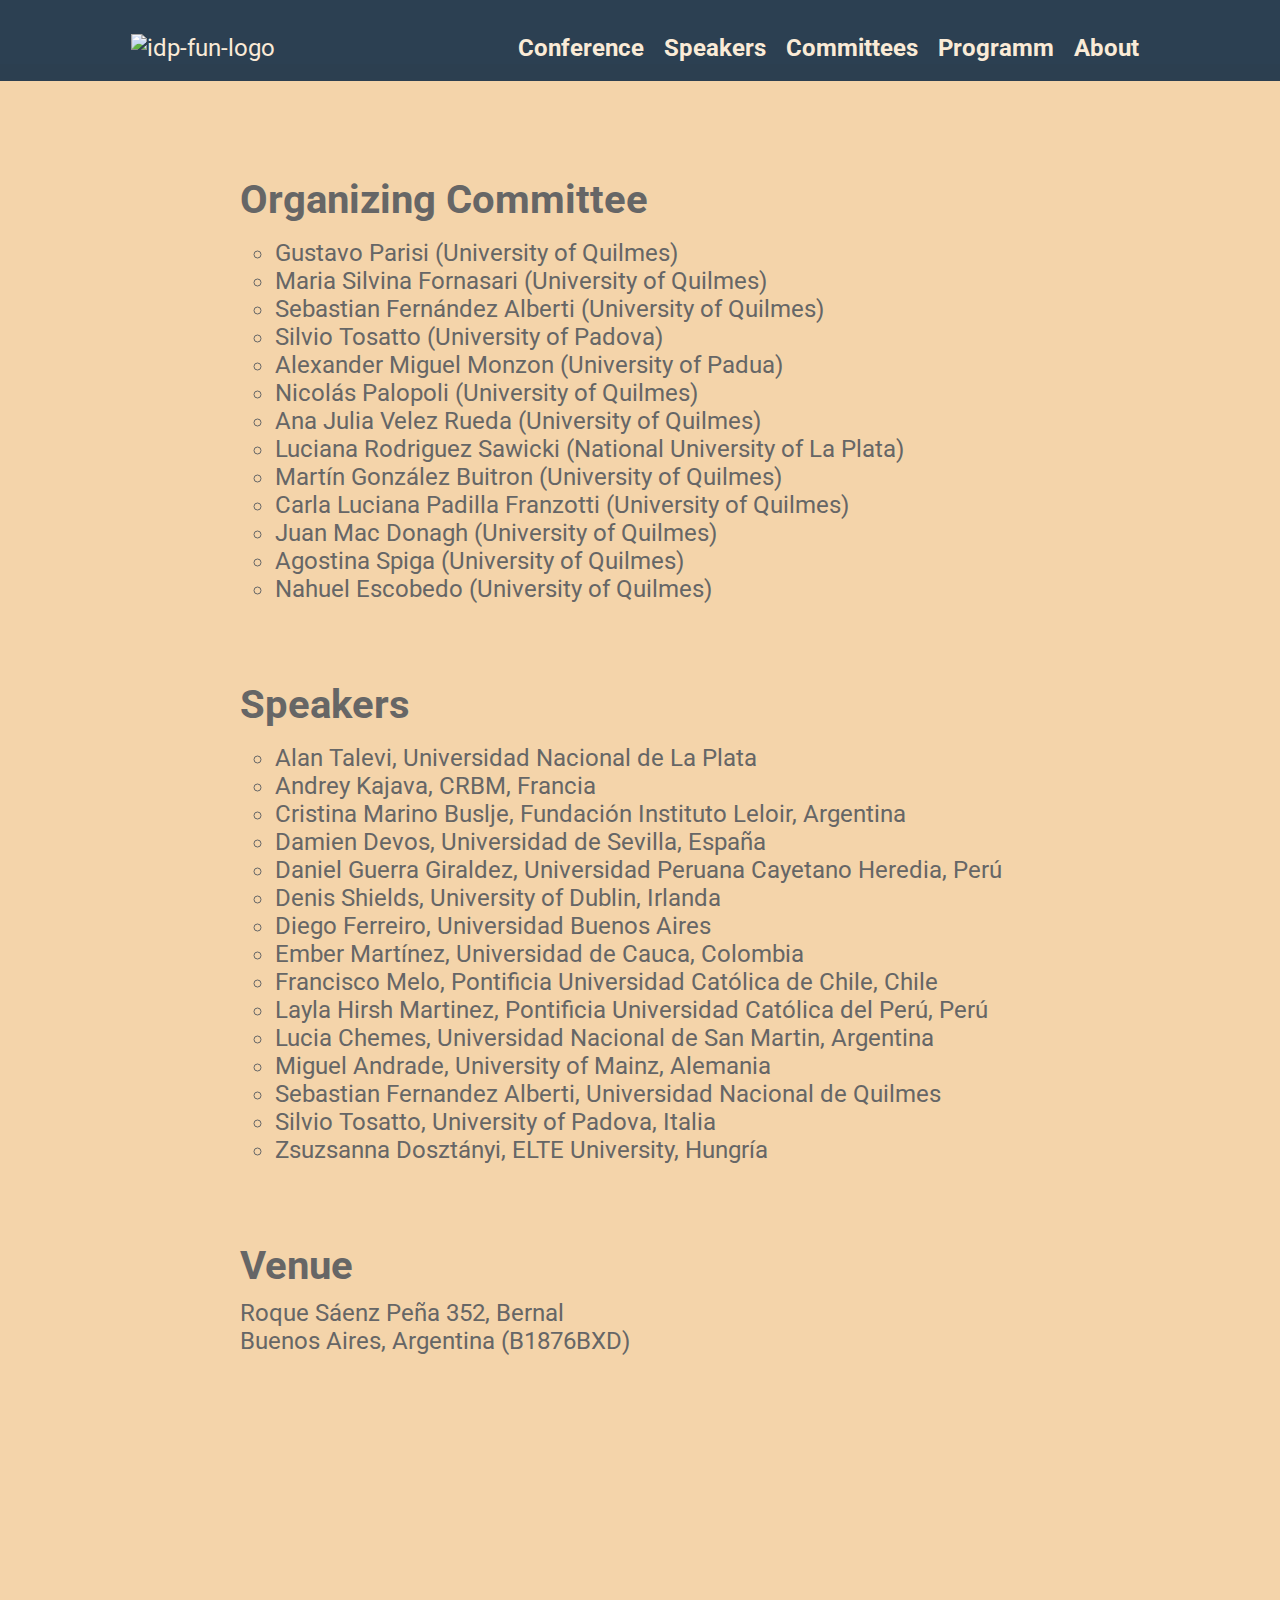
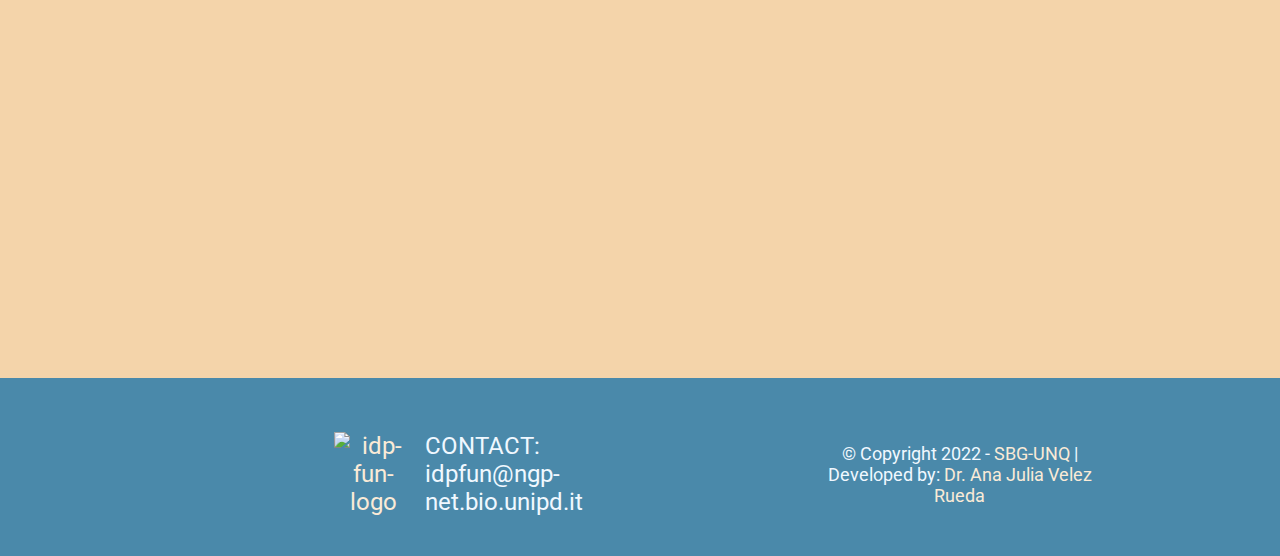
==== committes.html @ 84b52afe "programm fixed" ====
<!DOCTYPE html>
<html lang="en">
<head>
	<meta charset="UTF-8">
	<meta http-equiv="X-UA-Compatible" content="IE=edge">
	<meta name="viewport" content="width=device-width, initial-scale=1.0">
	<link rel="preconnect" href="https://fonts.googleapis.com"><link rel="preconnect" href="https://fonts.gstatic.com" crossorigin>
	<script src="https://code.jquery.com/jquery-3.5.1.min.js" integrity="sha256-9/aliU8dGd2tb6OSsuzixeV4y/faTqgFtohetphbbj0=" crossorigin="anonymous"></script>
	<link href="https://fonts.googleapis.com/css2?family=Roboto:wght@100&display=swap" rel="stylesheet">
	<link href="./assets/styles/main.css" rel="stylesheet">
	<title>IDP Fun Conference - 2023</title>
</head>
<body>
	<nav>
		<div class="IDP-logo-div">
			<a href="https://idpfun.eu/" target="_blank"><img src="./assets/img/jointly_logos_rectanglepng.png" alt="idp-fun-logo" class="IDP-logo"></a>
		</div>
		<ul>
			<li><a href="index.html">Conference</a></li>
			<li><a href="index.html">Speakers</a></li>
			<li><a href="committes.html">Committees</a></li>
			<li><a href="programm.html">Programm</a></li>
			<li><a href="#about-section">About</a></li>
		</ul>
	</nav>
	<main>
		<section class="about-section committes" id="about-section">
			<article>
				<div class="about-div committes">
					<h2>Organizing Committee</h2>
                        <ul class="about-list">
                            <li>Gustavo Parisi (University of Quilmes)</li>
                            <li>Maria Silvina Fornasari (University of Quilmes)</li>
                            <li>Sebastian Fernández Alberti (University of Quilmes)</li>
                            <li>Silvio Tosatto (University of Padova)</li>
                            <li>Alexander Miguel Monzon (University of Padua)</li>
							<li>Nicolás Palopoli (University of Quilmes)</li>
							<li>Ana Julia Velez Rueda (University of Quilmes)</li>
							<li>Luciana Rodriguez Sawicki (National University of La Plata)</li> 
							<li>Martín González Buitron (University of Quilmes)</li>
							<li>Carla Luciana Padilla Franzotti (University of Quilmes)</li>
							<li>Juan Mac Donagh (University of Quilmes)</li>
							<li>Agostina Spiga (University of Quilmes)</li>
							<li>Nahuel Escobedo (University of Quilmes)</li>

						</ul>
				</div>
                <div class="about-div">
					<h2>Speakers</h2>
                    <ul class="about-list">
                        <li>Alan Talevi, Universidad Nacional de La Plata</li>
                        <li>Andrey Kajava, CRBM, Francia</li>
                        <li>Cristina Marino Buslje, Fundación Instituto Leloir, Argentina</li>
                        <li>Damien Devos, Universidad de Sevilla, España</li>
                        <li>Daniel Guerra Giraldez, Universidad Peruana Cayetano Heredia, Perú</li>
                        <li>Denis Shields, University of Dublin, Irlanda</li>
                        <li>Diego Ferreiro, Universidad Buenos Aires</li>
                        <li>Ember Martínez, Universidad de Cauca, Colombia</li>
                        <li>Francisco Melo, Pontificia Universidad Católica de Chile, Chile</li>
                        <li>Layla Hirsh Martinez, Pontificia Universidad Católica del Perú, Perú</li>
                        <li>Lucia Chemes, Universidad Nacional de San Martin, Argentina</li>
                        <li>Miguel Andrade, University of Mainz, Alemania</li>
                        <li>Sebastian Fernandez Alberti, Universidad Nacional de Quilmes</li>
                        <li>Silvio Tosatto, University of Padova, Italia</li>
                        <li>Zsuzsanna Dosztányi, ELTE University, Hungría</li>
                    </ul>
                </div>
                <div class="about-div">
					<h2>Venue</h2>
					<p>Roque Sáenz Peña 352, Bernal</p>
					<p>Buenos Aires, Argentina (B1876BXD)</p>
					<div class="mapouter">
						<div class="gmap_canvas">
							<iframe width="770" height="510" id="gmap_canvas" src="https://maps.google.com/maps?q=unq&t=&z=10&ie=UTF8&iwloc=&output=embed" frameborder="0" scrolling="no" marginheight="0" marginwidth="0"></iframe><a href="https://2yu.co">2yu</a><br><style>.mapouter{position:relative;text-align:right;height:510px;width:770px;}</style><a href="https://embedgooglemap.2yu.co">html embed google map</a><style>.gmap_canvas {overflow:hidden;background:none!important;height:510px;width:770px;}</style>
						</div>
					</div>
				</div>
			</article>
		</section>

	</main>
	<footer class="footer">
		<div class="footer-main-div">
			<div class="IDP-logo-div">
				<a href="https://idpfun.eu/" target="_blank"><img src="./assets/img/jointly_white_rectanglpng.png" alt="idp-fun-logo" class="IDP-logo"></a>
			</div>
			<div class="footer-contact-div">
				<p>CONTACT: idpfun@ngp-net.bio.unipd.it</p>
			</div>
		</div>
		<p class="site-credits">© Copyright 2022 - <a href="http://ufq.unq.edu.ar/sbg/" target="_blank">SBG-UNQ</a> | Developed by: <a href="https://www.linkedin.com/in/ajvelezrueda/" target="_blank">Dr. Ana Julia Velez Rueda </a></p>
	</footer>
</body>
</html>
---- assets/styles/main.css ----
/*----------------------------- import fonts -----------------------------*/

@import url('https://fonts.googleapis.com/css2?family=Roboto:wght@100&display=swap');

* {
    margin: 0;
    padding: 0;
    box-sizing: border-box;
    position: relative;
    border: 0 none;
}

body {
    position: absolute;
    color: #666666;
    font-family: 'Roboto', sans-serif;
    font-weight: normal;
    font-size: 1.5em;
    margin: 0;
    overflow-x: hidden;
    background-color: antiquewhite;
    z-index: 5;
}

section{
    padding: 2rem 15rem;
}

h1 {
    font-size: 3rem;
}

h2 {
    font-size: 2.5rem;
}

h3 {
    font-size: 2rem;
}

h5 {
    font-size: 1em;
}


li, nav li {
    list-style: none;
}

a { 
    text-decoration: none;
    color: antiquewhite;
}

a:hover{
    color:#4a89aa;
}

article a {
    color: #666666;   
}

article a:hover {
    color:#4a89aa;
}


/*nav bar*/
nav {
    position: fixed;
    width: 100%;
    display: flex;
    flex-wrap: wrap;
    align-items: center;
    justify-content: space-around;
    padding: 2.1rem 0.9rem 1.2rem 0.9rem;
    background-color: #21374b;
    color: antiquewhite;
    opacity: 0.95;
    z-index: 10;
}

nav img {
    width: 350px;
    height: 64px;
}

nav ul {
    display: flex;
    flex-direction: row;
    justify-content: space-between;
}

nav li {
    margin: 0 10px;
    font-weight: bold;
}

/*general section*/

.general-section {
    display: flex;
    flex-direction: row;
    justify-content: space-between;
    margin-top: 8rem;
    flex: 2 1;
}

.general-section div {
    display: flex;
    flex-direction: column;
}

.general-section div > * {
    margin: 10px 0;

}

.general-section figure img {
    width: 36rem;
    margin-left: 6rem;
}

/*about*/

.about-section {
    background-color: #f4d4aa;
}

.about-section > * {
    margin: 50px 0;

}

.about-section article > * {
    margin: 10px 0;

}

.about-list {
    margin: 2% 0;
    padding-left: 35px;
}

.about-list li {
    list-style: circle;
}

.about-div{
    padding: 2% 0;
}

.about-div h2, h4 {
    margin-top: 20px;
    margin-bottom: 10px;
}

.about-div h4 {
    margin-top: 20px;
    margin-bottom: 10px;
}

.mapouter {
    margin-top: 15px;
}

.sponsors{
    display: flex;
    flex-wrap: wrap;
    justify-content: space-evenly;
    padding: 5% 21%;
}

.sponsors img{
    width: 100px;
    margin-left: 20px;
}

.general-section button {
    background-color: #ffc107;
    width: 10rem;
    height: 3rem;
    border-radius: 20px;
    margin-top: 25px;
    font-size: 1rem;
}

.general-section button:hover {
    background-color: #ffdd75; 
    color: #4a89aa;
}

/*speakers*/

.speakers-section {
    text-align: center;
}

.speakers-section h2 {
    margin: 40px 0;
}

.speaker-list {
    display: flex;
    flex-wrap: wrap;
    justify-content: space-between;
}

.speaker-figure {
    display: flex;
    flex-direction: column;
    justify-items: center;
    text-align: center;
    align-items: center;
    margin: 15px 35px;
}

.speaker-figure img {
    width: 10rem;
    border-radius: 50%;
    filter: grayscale(95%);
    margin-bottom: 15px;
}

.speaker-list-item {
    display: none;
}

.speaker-list-item.active-img {
    display: block;
}

/*footer*/

footer {
    display: flex;
    flex-direction: row;
    background-color: #4a89aa;
    color: aliceblue;
    padding: 2.1rem 10.9rem 1.2rem 10.9rem;
    text-align: center;
    align-items: center;
    justify-content: space-between;
}

.footer-main-div {
    display: flex;
    flex-direction: row;
    justify-content: space-evenly;
    width: 100%;
    padding: 0 10rem;
}


footer img {
    width: 320px;
    height: 55px;
}

.footer-contact-div{
    flex-direction: row;
    text-align: left;
    display: flex;
    justify-content: space-around;
}

.footer-contact-div > * {
    padding: 12px;
}

.footer > * {
    margin: 9px 0;
    justify-items: center;
    justify-content: space-evenly;
    text-align: center;
    align-items: center;

}

.footer a:hover{
    color: #ffdd75;
}

.site-credits{
    margin: 25px 0;
    font-size: 18px;
}



/*Program*/

.program-section{
    margin-top: 9%;
    text-align: center;
    display: flex;
    align-items: center;
    align-content: space-around;
    text-align: center;
}

.table-p {
    margin-left: 20%;
}

.keydates_table{
    width: 50%;
    border-collapse: collapse;
    border-spacing: 0;
    margin: 0px auto; 
}

.keydates_table td{
    padding: 1% 1%;
    text-align: left;
}

.program-section table{
    border-collapse: collapse;
    border-spacing: 0;
    margin: 0px auto;
}

.table_program{
    width: 70%;
}

.table_program td{
    text-align: center;
    border: 1px solid;
}

.table_program img{
    padding: 0 2vw;
}

.schedule-table{
    width: 100%;
}

.program-section table thead td {
    border-top: hidden;
    border-left: hidden;
    border-right: hidden;
    line-height: 3vw;
    vertical-align: bottom;
}

.program-section table span {
    font-size: 1.4em;
    font-weight: bold;
    color: #4d38a5;
}

.program-section td {
    vertical-align: middle;
    overflow: hidden;
    padding: 1% 10px;
    word-break: normal;
    font-size: 1em;
    line-height: 1.1em;
    color: rgb(85, 85, 85);
}

.breaks td {
    line-height: 1.3em;
}

.prog-tracks td {
    font-size: 1.1em;
    font-weight: bold;
    line-height: 1.2em;
    color:#906aac;
    border: none;
    padding-top: 27px;
}

.prog-tracks strong{
    color: rgb(85, 85, 85);
}

.prog-button {
    display: flex;
    justify-content: center;
    flex-wrap: wrap;
}

.prog-button a {
    font-size: 1.6em;
    line-height: 1.8em;
}

.program-section section {
    margin-top: 1%;
    margin-bottom: 3%;
}

.program-section p {
    font-size: 15px;
    margin-bottom: 22px;
    margin-top: 18px;
    margin-left: 25%;
}

.speakers-names {
    color: #4a89aa;
}

.prgram-butons {
    display: flex;
    flex-flow: row;
    justify-content: center;
    align-items: center;
    margin: 2% 0;
    flex-wrap: wrap;
}

.center{
    text-align: center;
}

.dark-purple{
    color: #6D4486;
    text-decoration: underline;
}

.one-cell {
    width: 100%;
    text-align: initial;
    padding-left: 8%;
    padding-bottom: 7%;
}

/* committes */


.committes {
    padding-top: 2%;
    margin-top: 5%;
}
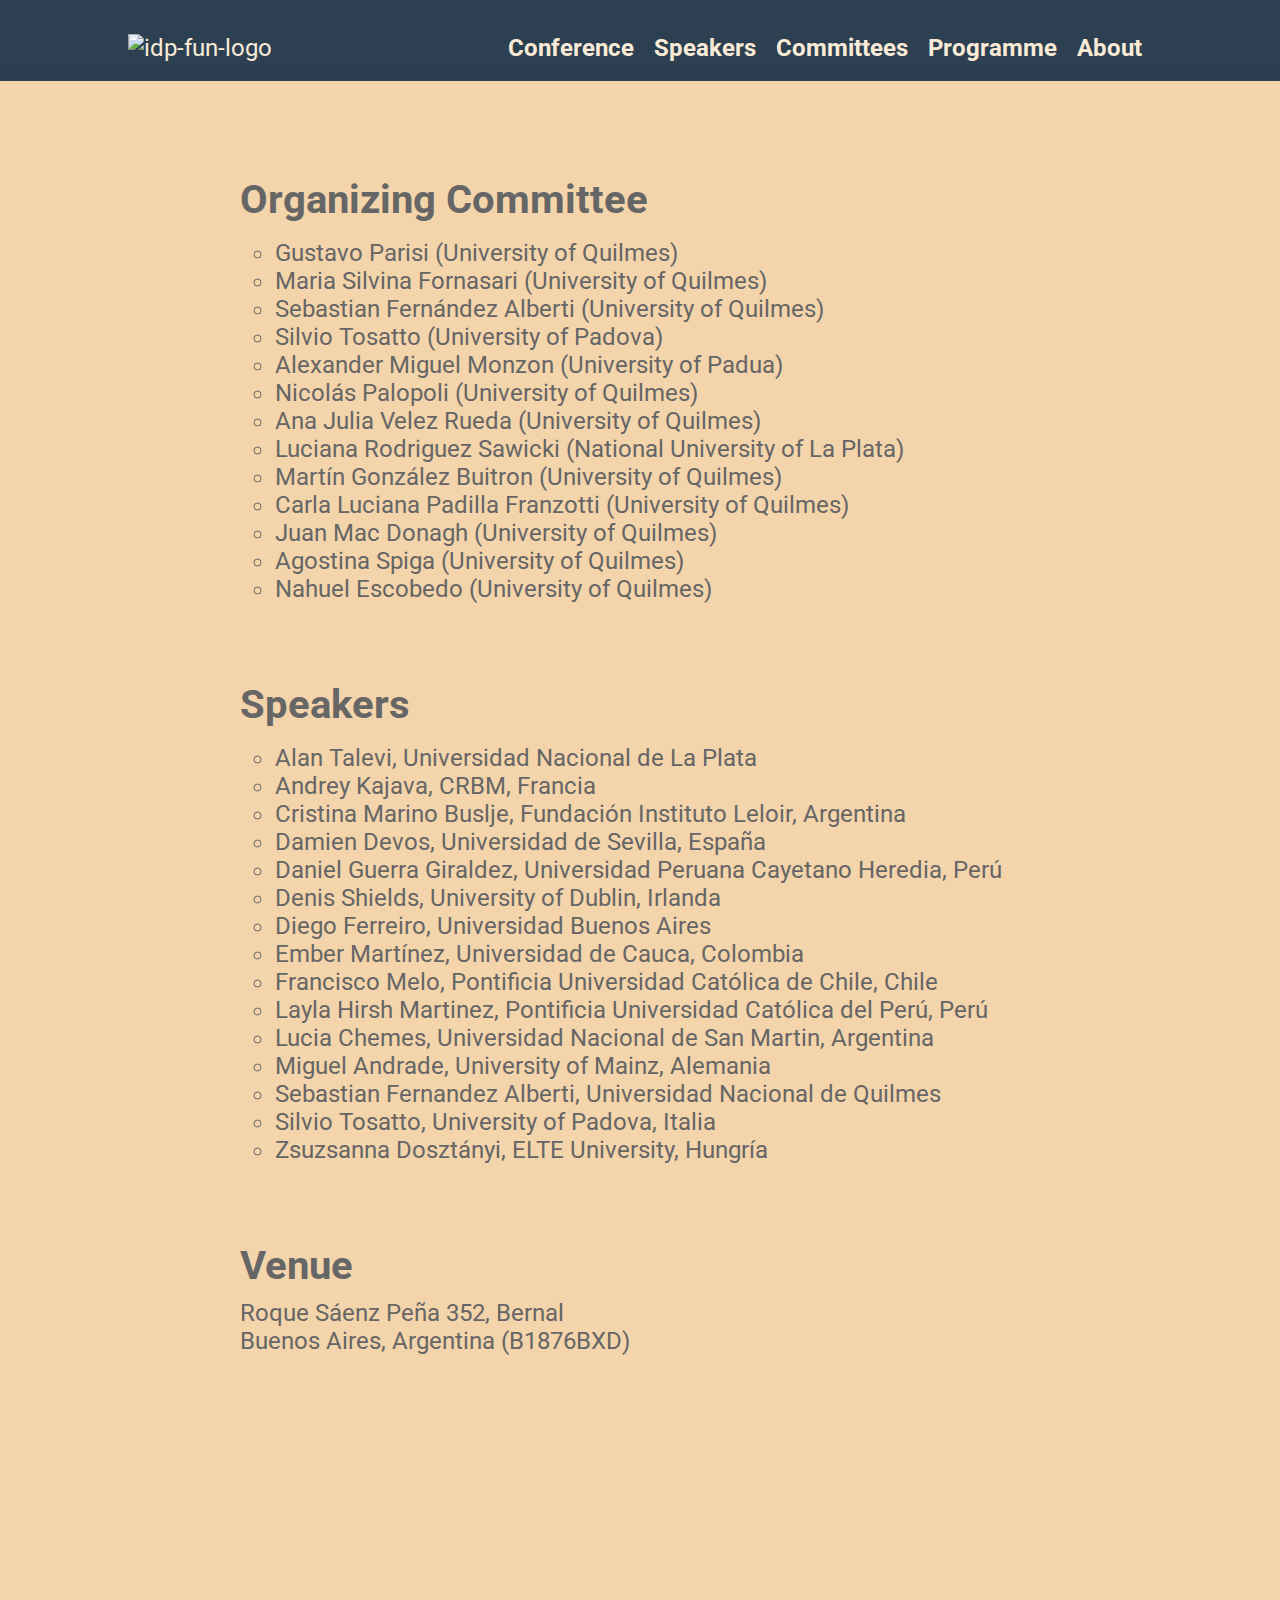
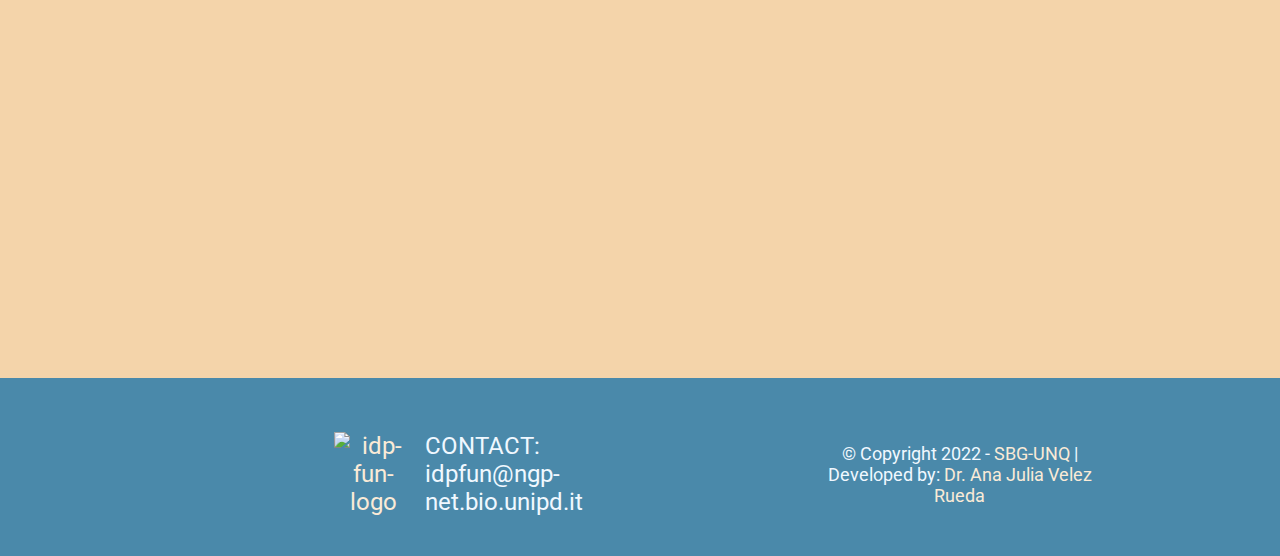
==== commit 9cee472a: "text fixed" ====
--- a/committes.html
+++ b/committes.html
@@ -19,7 +19,7 @@
 			<li><a href="index.html">Conference</a></li>
 			<li><a href="index.html">Speakers</a></li>
 			<li><a href="committes.html">Committees</a></li>
-			<li><a href="programm.html">Programm</a></li>
+			<li><a href="programm.html">Programme</a></li>
 			<li><a href="#about-section">About</a></li>
 		</ul>
 	</nav>
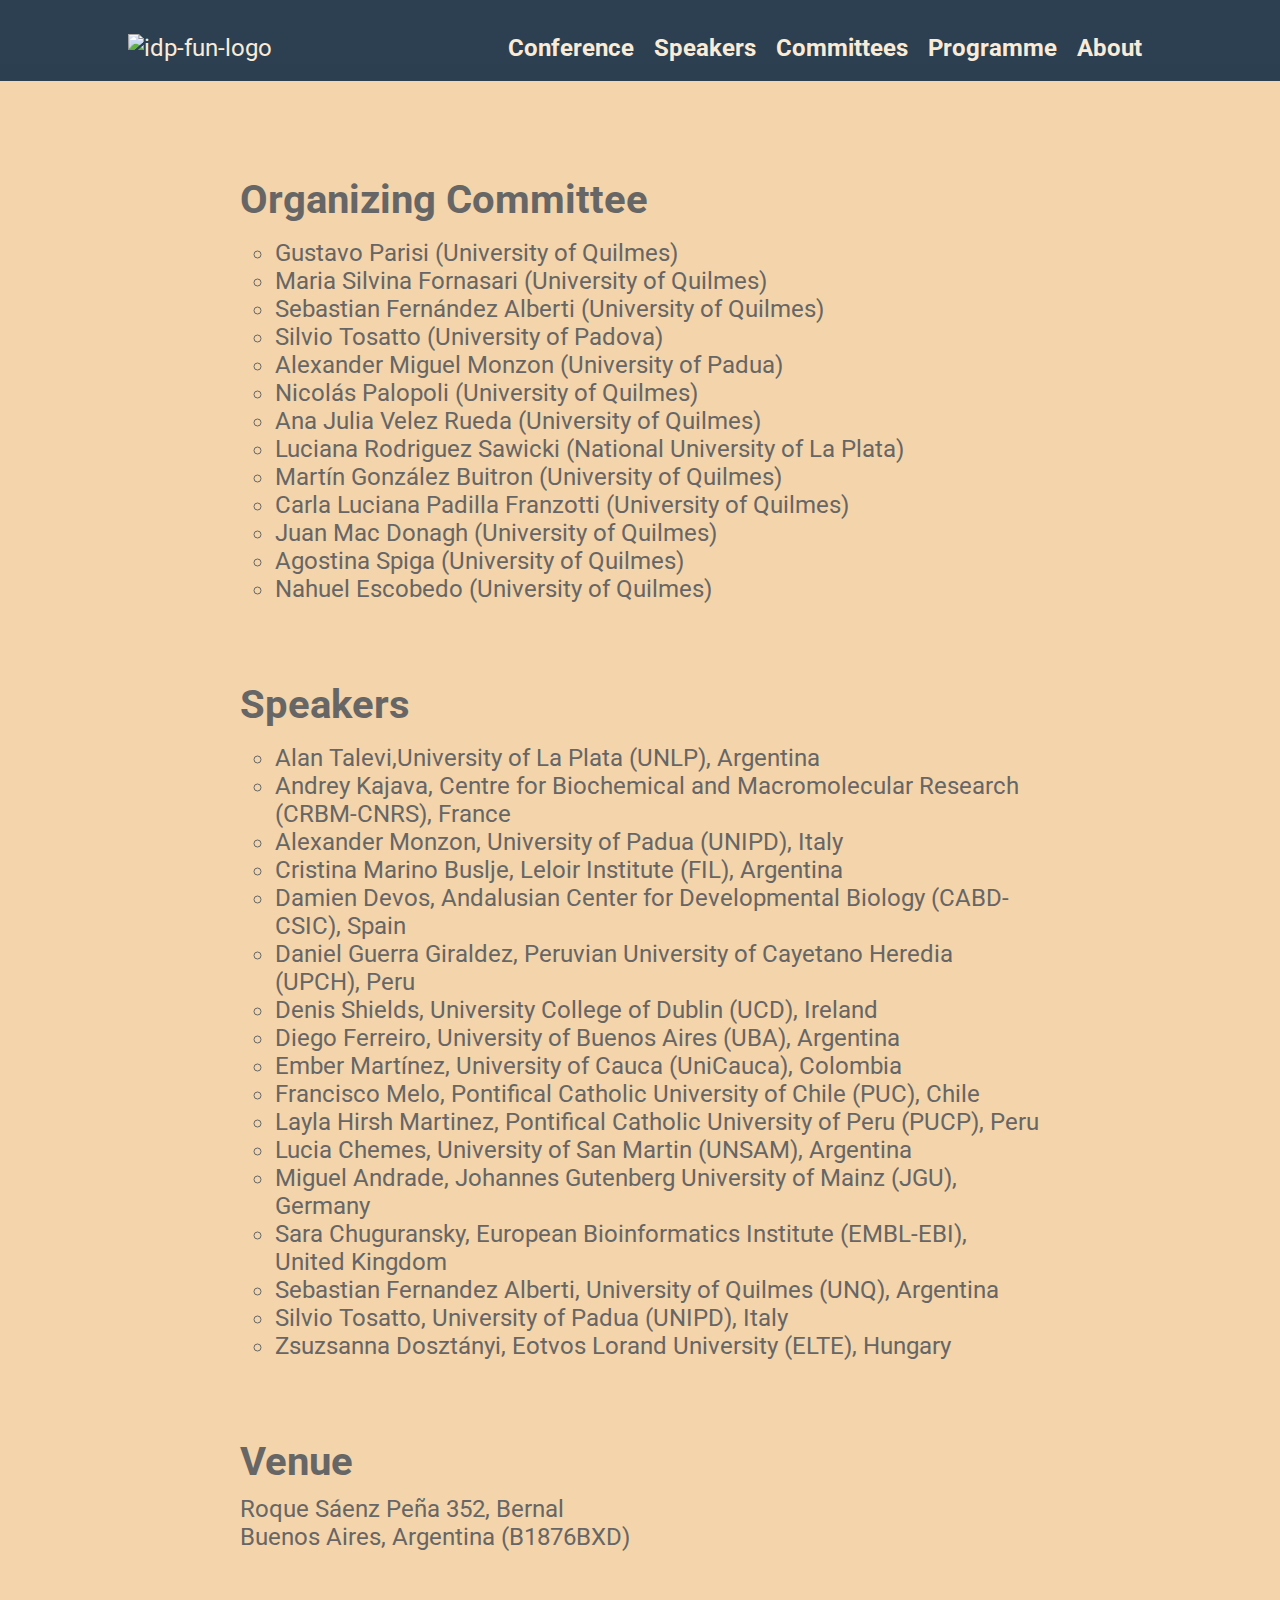
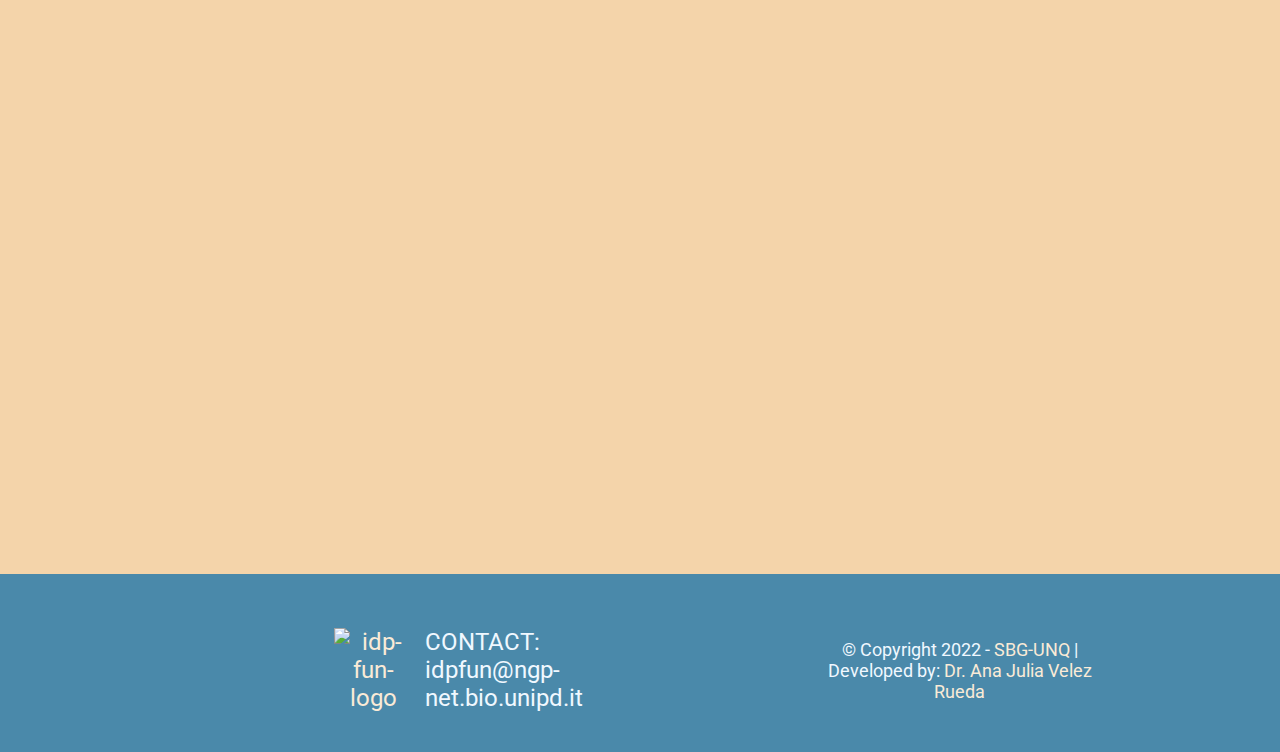
==== commit 7e37082f: "speakers fixed" ====
--- a/committes.html
+++ b/committes.html
@@ -48,21 +48,23 @@
                 <div class="about-div">
 					<h2>Speakers</h2>
                     <ul class="about-list">
-                        <li>Alan Talevi, Universidad Nacional de La Plata</li>
-                        <li>Andrey Kajava, CRBM, Francia</li>
-                        <li>Cristina Marino Buslje, Fundación Instituto Leloir, Argentina</li>
-                        <li>Damien Devos, Universidad de Sevilla, España</li>
-                        <li>Daniel Guerra Giraldez, Universidad Peruana Cayetano Heredia, Perú</li>
-                        <li>Denis Shields, University of Dublin, Irlanda</li>
-                        <li>Diego Ferreiro, Universidad Buenos Aires</li>
-                        <li>Ember Martínez, Universidad de Cauca, Colombia</li>
-                        <li>Francisco Melo, Pontificia Universidad Católica de Chile, Chile</li>
-                        <li>Layla Hirsh Martinez, Pontificia Universidad Católica del Perú, Perú</li>
-                        <li>Lucia Chemes, Universidad Nacional de San Martin, Argentina</li>
-                        <li>Miguel Andrade, University of Mainz, Alemania</li>
-                        <li>Sebastian Fernandez Alberti, Universidad Nacional de Quilmes</li>
-                        <li>Silvio Tosatto, University of Padova, Italia</li>
-                        <li>Zsuzsanna Dosztányi, ELTE University, Hungría</li>
+                        <li>Alan Talevi,University of La Plata (UNLP), Argentina</li>
+                        <li>Andrey Kajava, Centre for Biochemical and Macromolecular Research (CRBM-CNRS), France</li>
+						<li>Alexander Monzon, University of Padua (UNIPD), Italy</li>
+						<li>Cristina Marino Buslje, Leloir Institute (FIL), Argentina</li>
+						<li>Damien Devos, Andalusian Center for Developmental Biology (CABD-CSIC), Spain</li>
+						<li>Daniel Guerra Giraldez, Peruvian University of Cayetano Heredia (UPCH), Peru</li>
+						<li>Denis Shields, University College of Dublin (UCD), Ireland</li>
+						<li>Diego Ferreiro, University of Buenos Aires (UBA), Argentina</li>
+						<li>Ember Martínez, University of Cauca (UniCauca), Colombia</li>
+						<li>Francisco Melo, Pontifical Catholic University of Chile (PUC), Chile</li>
+						<li>Layla Hirsh Martinez, Pontifical Catholic University of Peru (PUCP), Peru</li>
+						<li>Lucia Chemes, University of San Martin (UNSAM), Argentina</li>
+						<li>Miguel Andrade, Johannes Gutenberg University of Mainz (JGU), Germany</li>
+						<li>Sara Chuguransky, European Bioinformatics Institute (EMBL-EBI), United Kingdom</li>
+						<li>Sebastian Fernandez Alberti, University of Quilmes (UNQ), Argentina</li>
+						<li>Silvio Tosatto, University of Padua (UNIPD), Italy</li>
+						<li>Zsuzsanna Dosztányi, Eotvos Lorand University (ELTE), Hungary</li>
                     </ul>
                 </div>
                 <div class="about-div">
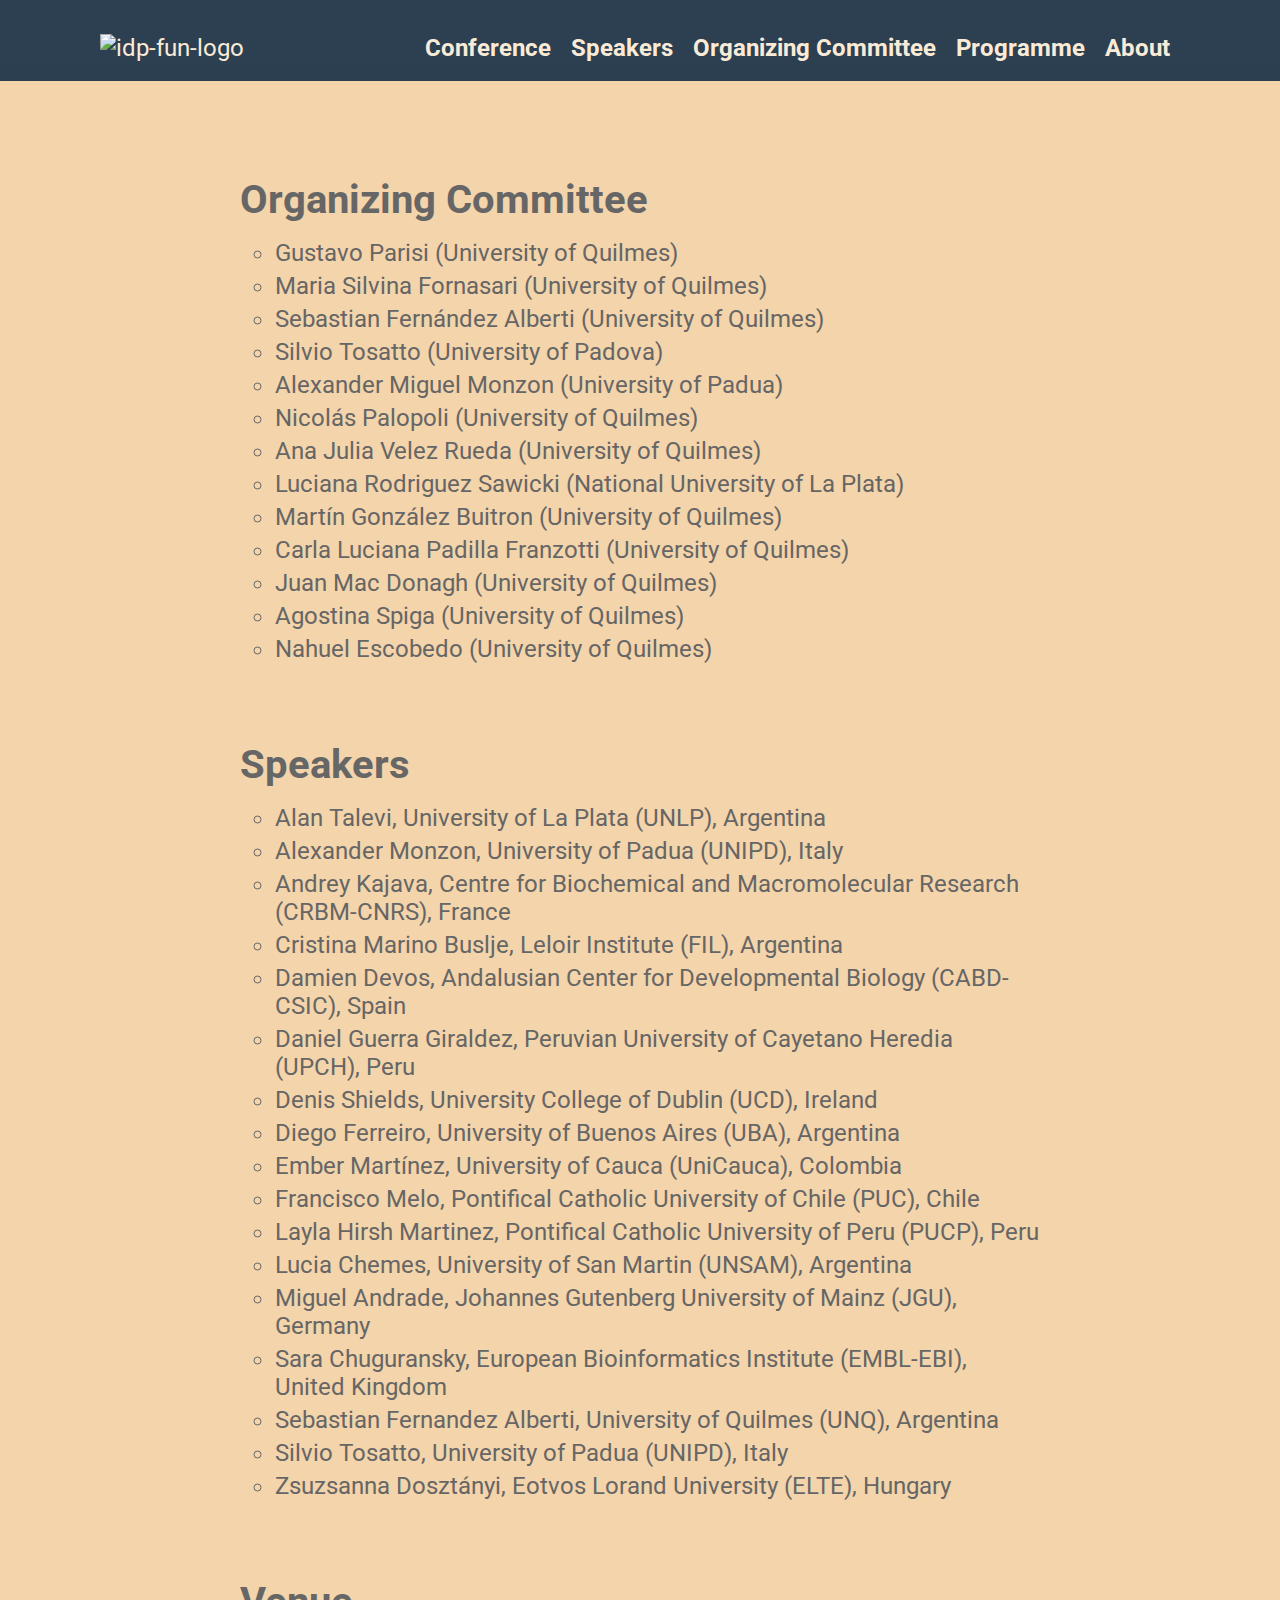
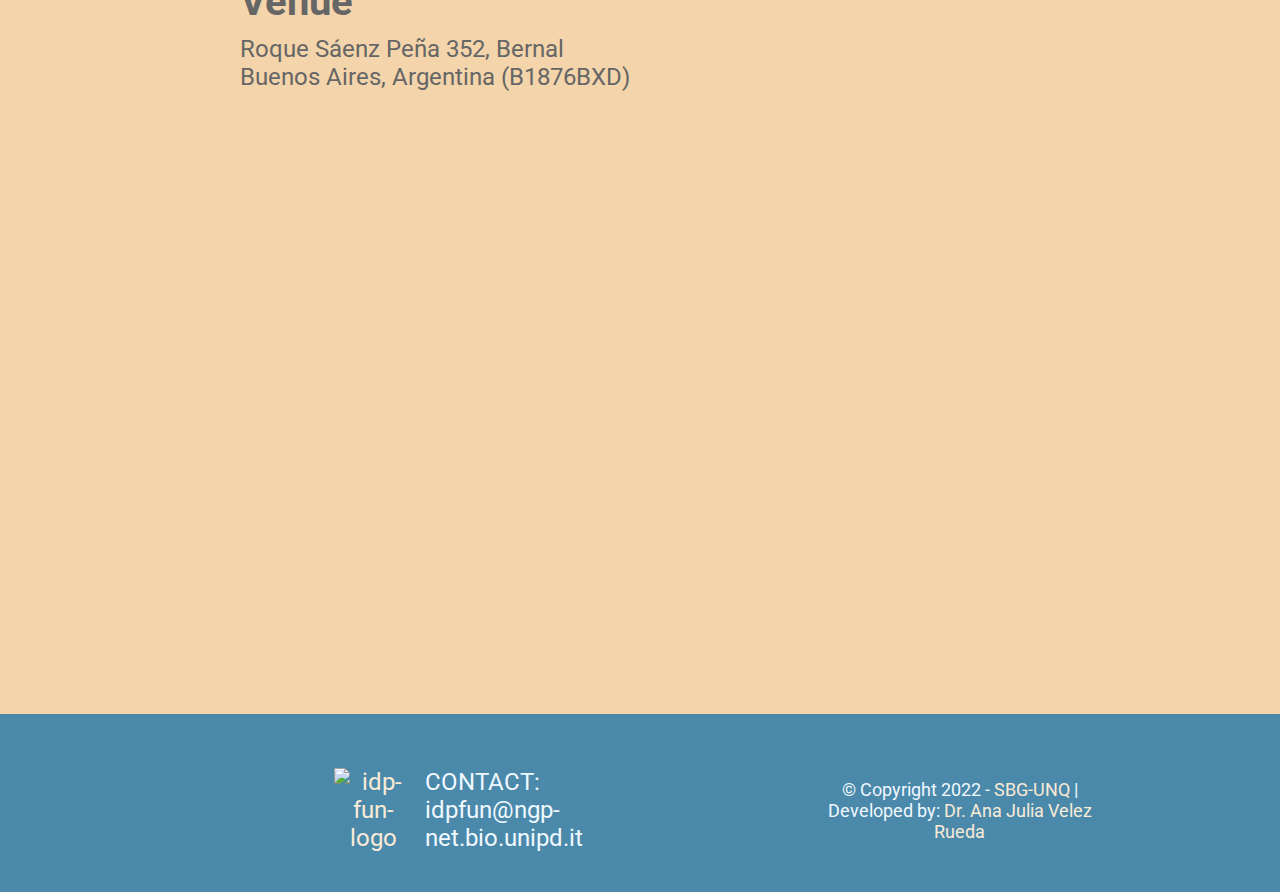
==== commit dac32b86: "fixing the program and links within page" ====
--- a/committes.html
+++ b/committes.html
@@ -17,10 +17,10 @@
 		</div>
 		<ul>
 			<li><a href="index.html">Conference</a></li>
-			<li><a href="index.html">Speakers</a></li>
-			<li><a href="committes.html">Committees</a></li>
+			<li><a href="committes.html">Speakers</a></li>
+			<li><a href="committes.html">Organizing Committee</a></li>
 			<li><a href="programm.html">Programme</a></li>
-			<li><a href="#about-section">About</a></li>
+			<li><a href="index.html">About</a></li>
 		</ul>
 	</nav>
 	<main>
@@ -42,15 +42,14 @@
 							<li>Juan Mac Donagh (University of Quilmes)</li>
 							<li>Agostina Spiga (University of Quilmes)</li>
 							<li>Nahuel Escobedo (University of Quilmes)</li>
-
 						</ul>
 				</div>
                 <div class="about-div">
 					<h2>Speakers</h2>
                     <ul class="about-list">
-                        <li>Alan Talevi,University of La Plata (UNLP), Argentina</li>
-                        <li>Andrey Kajava, Centre for Biochemical and Macromolecular Research (CRBM-CNRS), France</li>
+						<li>Alan Talevi, University of La Plata (UNLP), Argentina</li>
 						<li>Alexander Monzon, University of Padua (UNIPD), Italy</li>
+						<li>Andrey Kajava, Centre for Biochemical and Macromolecular Research (CRBM-CNRS), France</li>
 						<li>Cristina Marino Buslje, Leloir Institute (FIL), Argentina</li>
 						<li>Damien Devos, Andalusian Center for Developmental Biology (CABD-CSIC), Spain</li>
 						<li>Daniel Guerra Giraldez, Peruvian University of Cayetano Heredia (UPCH), Peru</li>
--- a/assets/styles/main.css
+++ b/assets/styles/main.css
@@ -98,6 +98,9 @@
 
 /*general section*/
 
+.italics-text {
+    font-style: italic;
+}
 .general-section {
     display: flex;
     flex-direction: row;
@@ -144,6 +147,7 @@
 
 .about-list li {
     list-style: circle;
+    margin: 5px 0;
 }
 
 .about-div{
@@ -164,6 +168,9 @@
     margin-top: 15px;
 }
 
+.refract-logo {
+    height: 57px;
+}
 .sponsors{
     display: flex;
     flex-wrap: wrap;
@@ -172,7 +179,7 @@
 }
 
 .sponsors img{
-    width: 100px;
+    width: 143px;
     margin-left: 20px;
 }
 
@@ -285,7 +292,6 @@
     margin: 25px 0;
     font-size: 18px;
 }
-
 
 
 /*Program*/
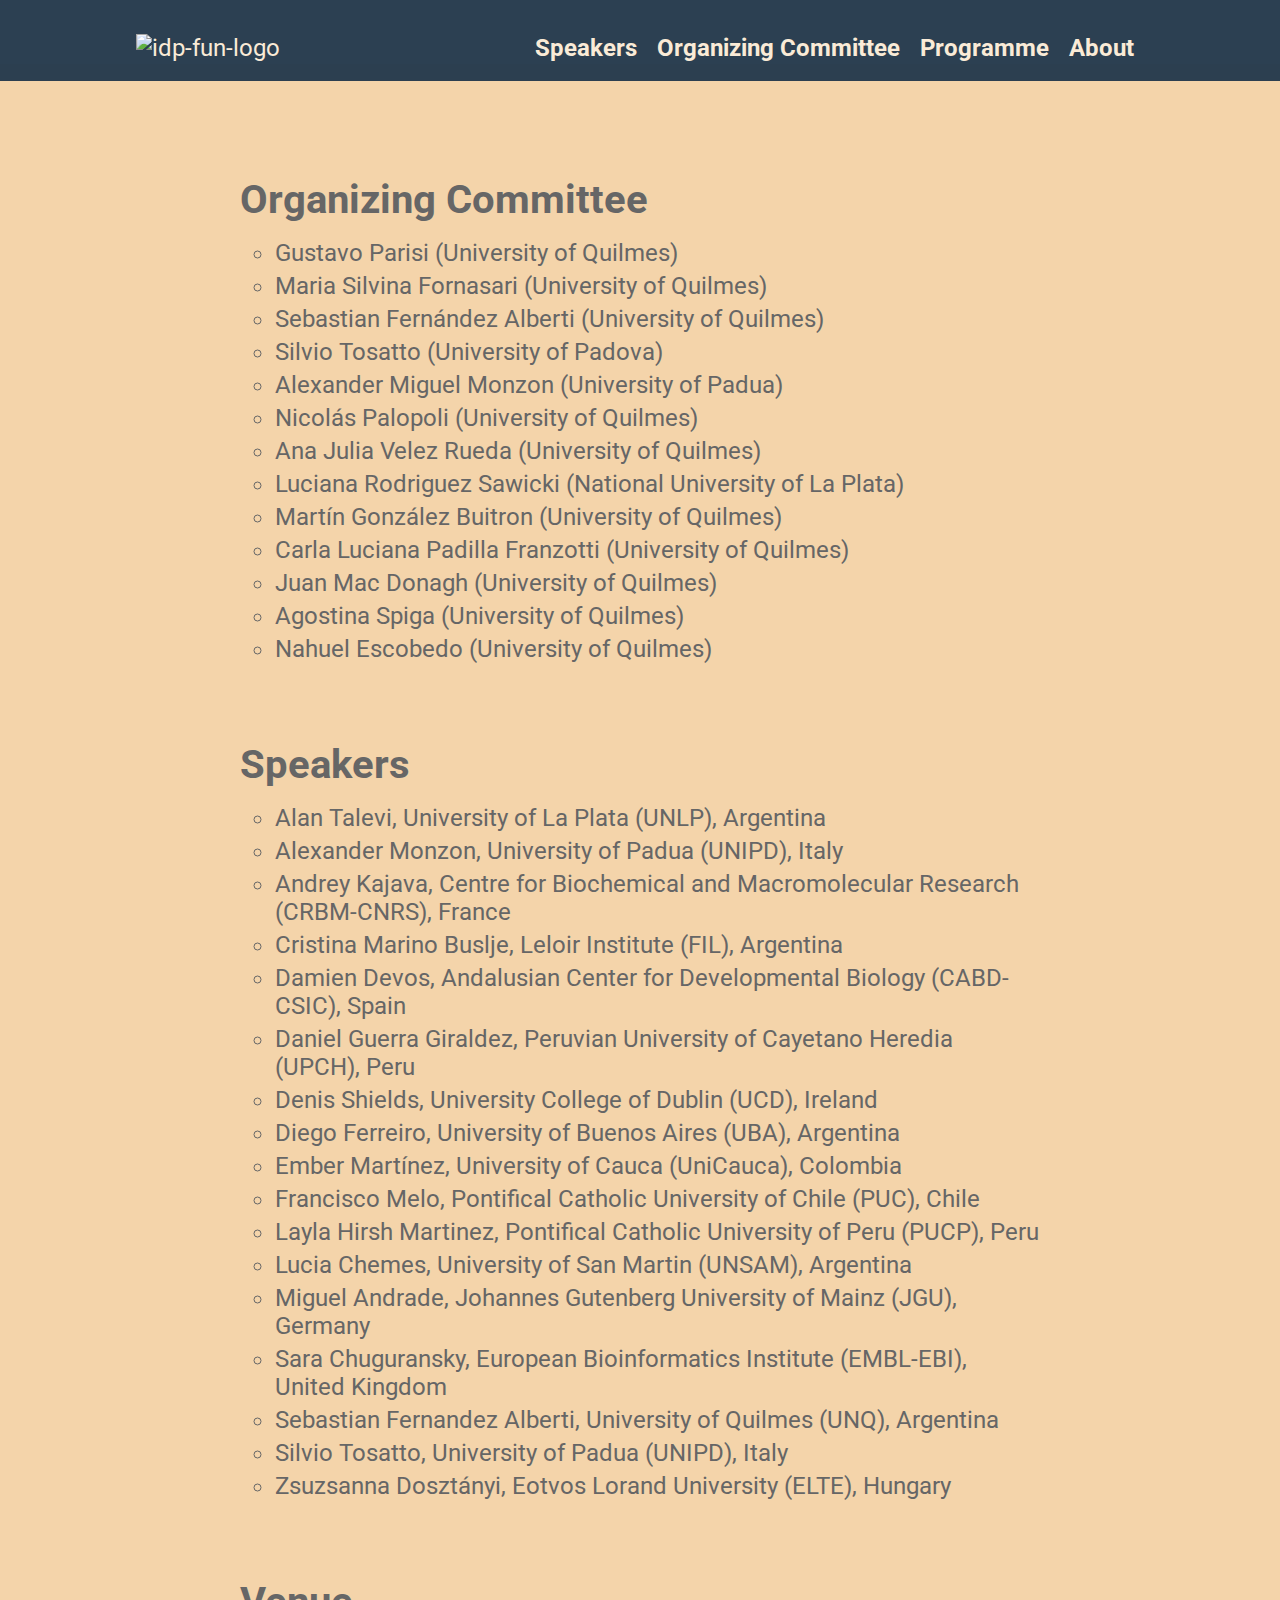
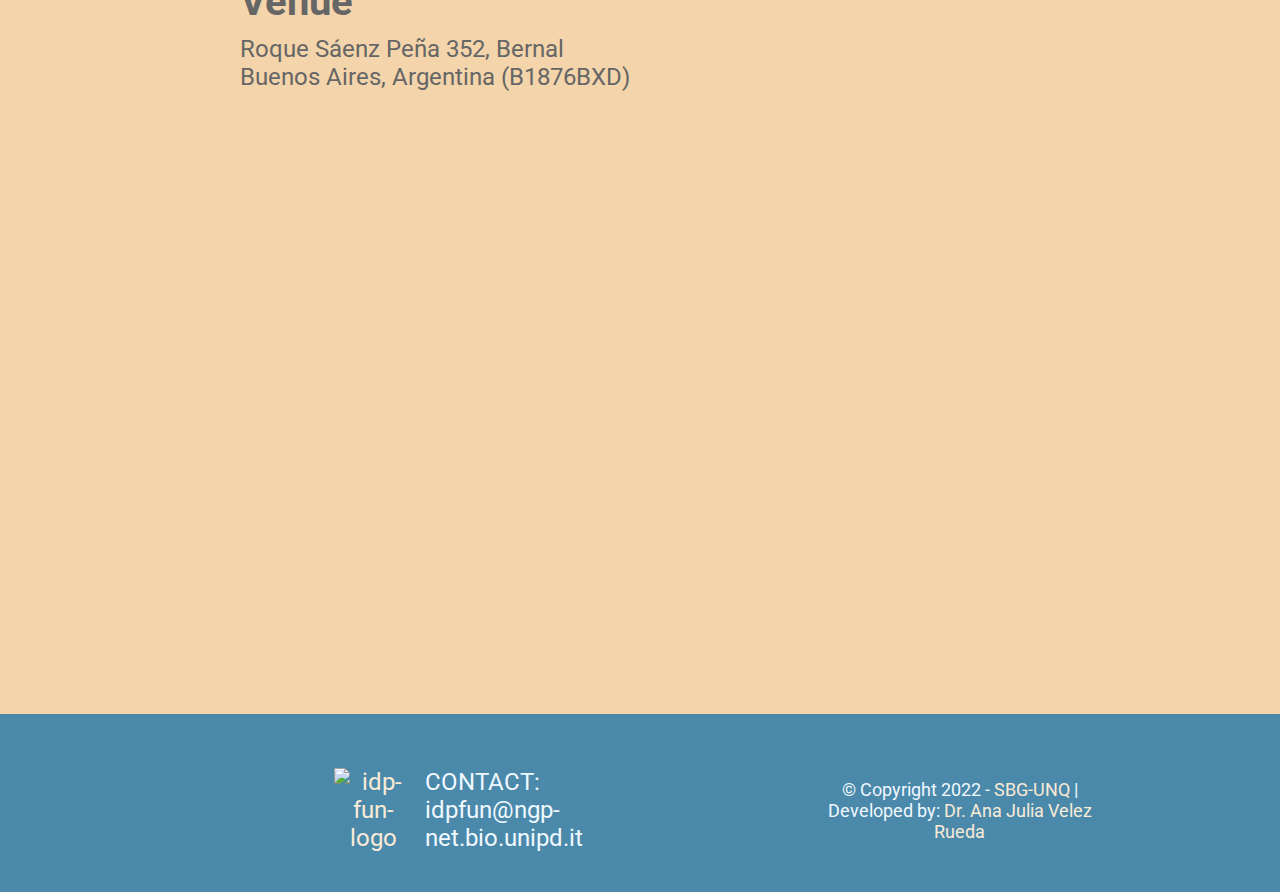
==== commit c1a86dad: "linking the sponsors" ====
--- a/committes.html
+++ b/committes.html
@@ -13,10 +13,9 @@
 <body>
 	<nav>
 		<div class="IDP-logo-div">
-			<a href="https://idpfun.eu/" target="_blank"><img src="./assets/img/jointly_logos_rectanglepng.png" alt="idp-fun-logo" class="IDP-logo"></a>
+			<a href="index.html" target="_blank"><img src="./assets/img/jointly_logos_rectanglepng.png" alt="idp-fun-logo" class="IDP-logo"></a>
 		</div>
 		<ul>
-			<li><a href="index.html">Conference</a></li>
 			<li><a href="committes.html">Speakers</a></li>
 			<li><a href="committes.html">Organizing Committee</a></li>
 			<li><a href="programm.html">Programme</a></li>
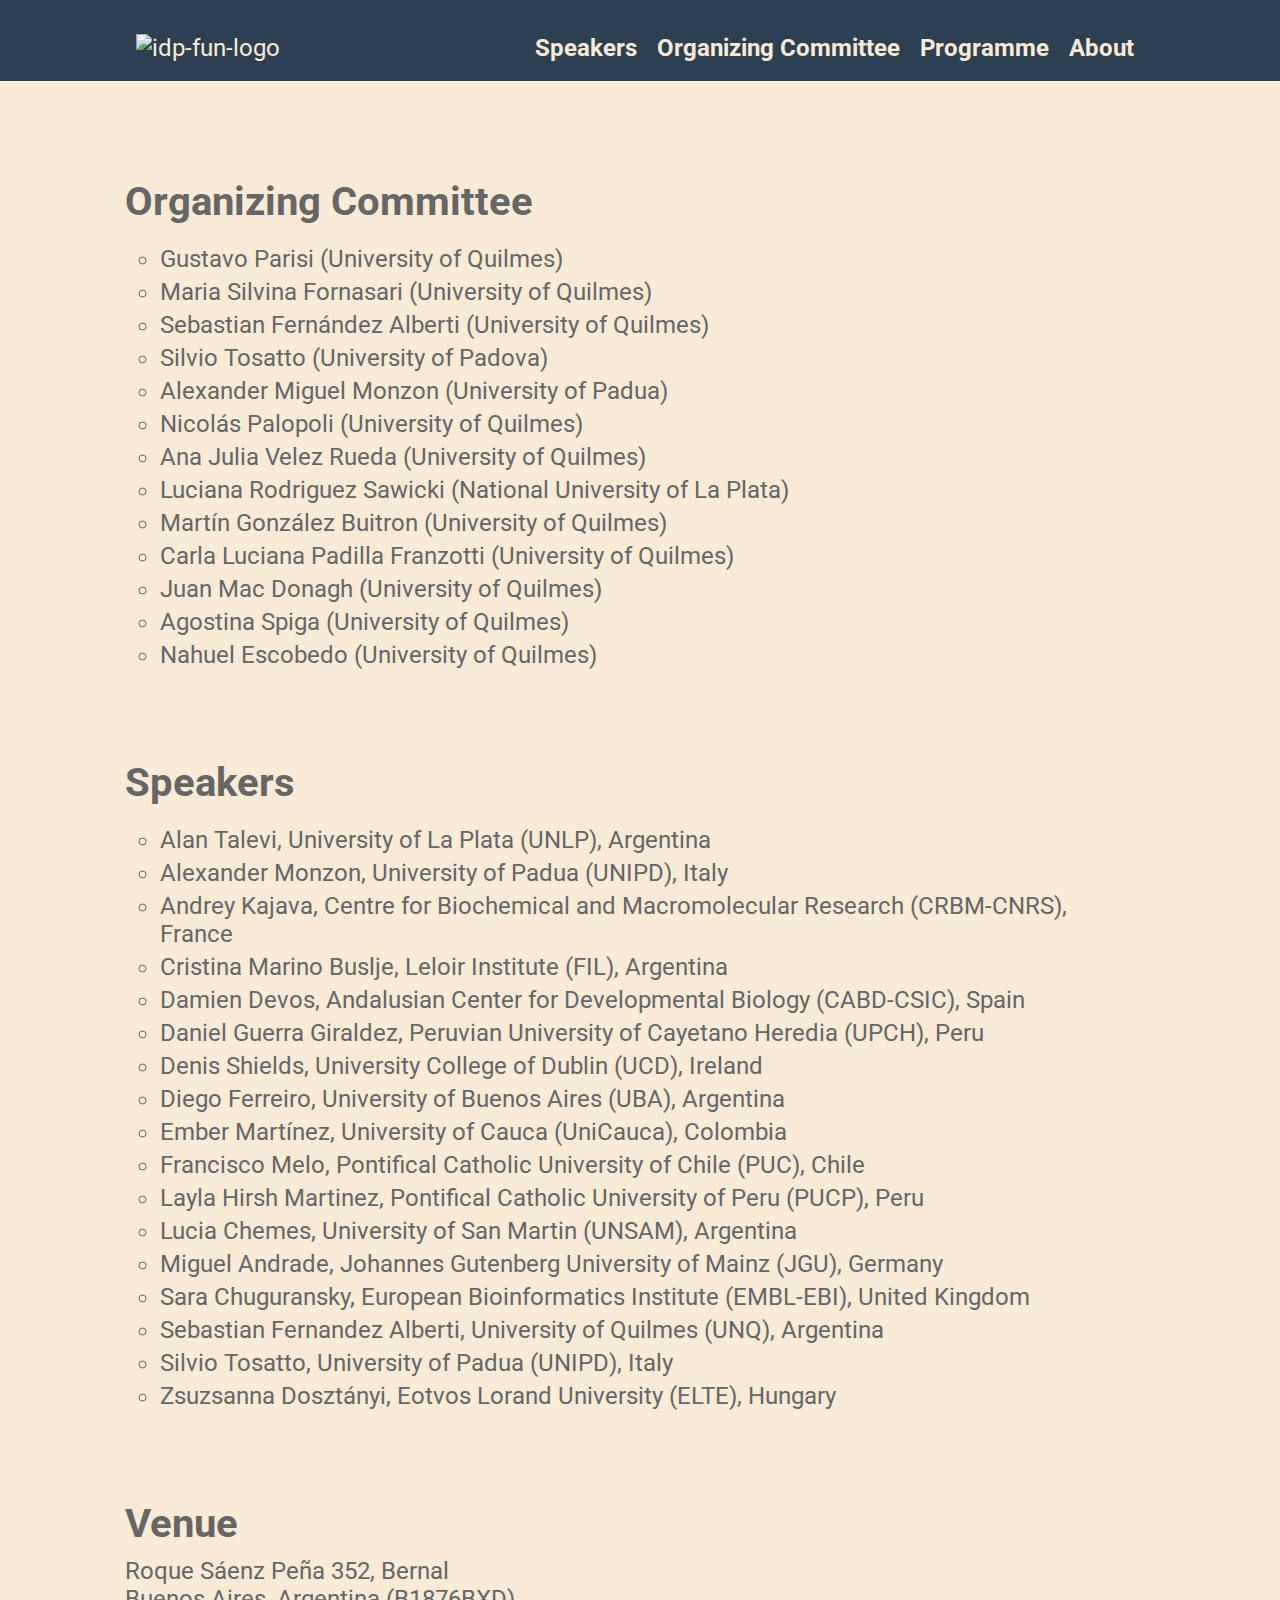
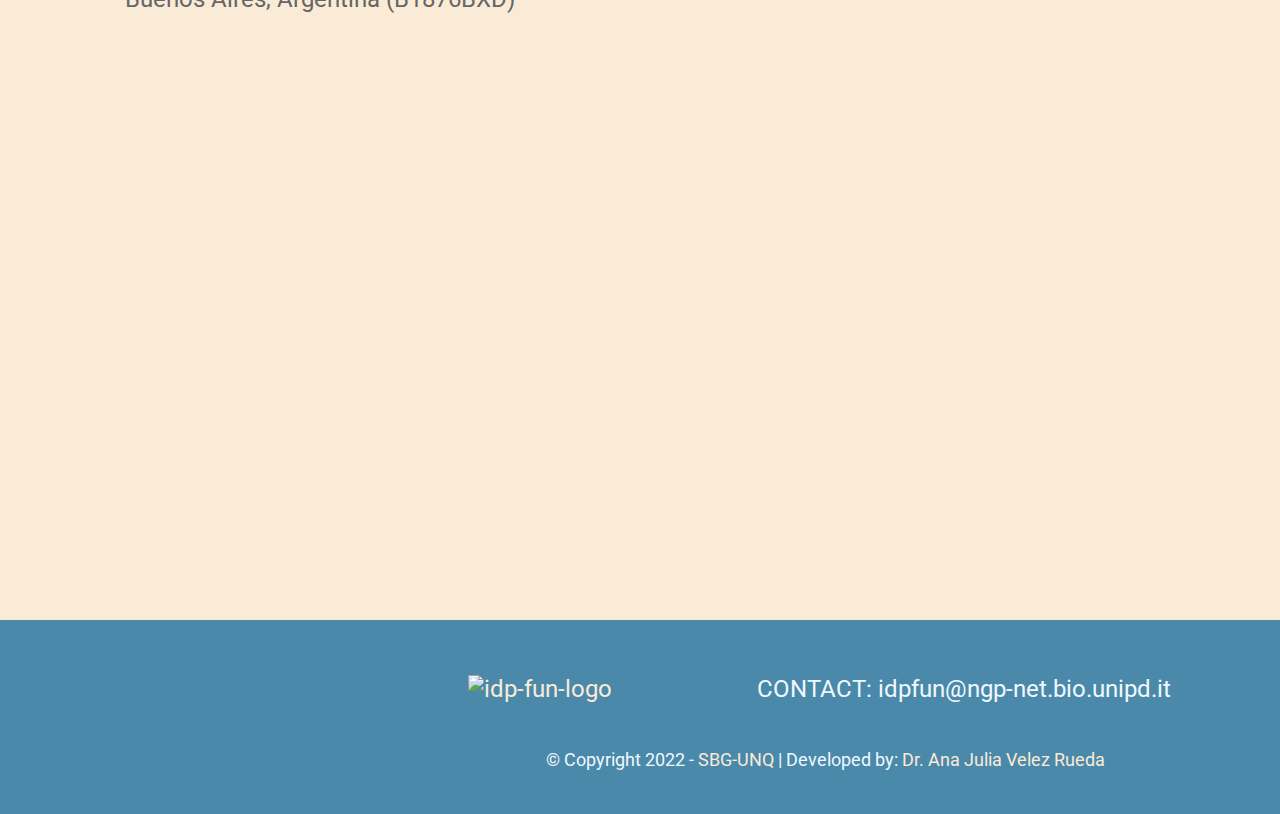
==== commit 815997ad: "layouts media queries" ====
--- a/committes.html
+++ b/committes.html
@@ -8,12 +8,13 @@
 	<script src="https://code.jquery.com/jquery-3.5.1.min.js" integrity="sha256-9/aliU8dGd2tb6OSsuzixeV4y/faTqgFtohetphbbj0=" crossorigin="anonymous"></script>
 	<link href="https://fonts.googleapis.com/css2?family=Roboto:wght@100&display=swap" rel="stylesheet">
 	<link href="./assets/styles/main.css" rel="stylesheet">
+	<link href="./assets/styles/responsive.css" rel="stylesheet">
 	<title>IDP Fun Conference - 2023</title>
 </head>
 <body>
 	<nav>
 		<div class="IDP-logo-div">
-			<a href="index.html" target="_blank"><img src="./assets/img/jointly_logos_rectanglepng.png" alt="idp-fun-logo" class="IDP-logo"></a>
+			<a href="index.html"><img src="./assets/img/jointly_logos_rectanglepng.png" alt="idp-fun-logo" class="IDP-logo"></a>
 		</div>
 		<ul>
 			<li><a href="committes.html">Speakers</a></li>
@@ -79,7 +80,7 @@
 		</section>
 
 	</main>
-	<footer class="footer">
+	<footer class="footer footer-committes">
 		<div class="footer-main-div">
 			<div class="IDP-logo-div">
 				<a href="https://idpfun.eu/" target="_blank"><img src="./assets/img/jointly_white_rectanglpng.png" alt="idp-fun-logo" class="IDP-logo"></a>
--- a/assets/styles/main.css
+++ b/assets/styles/main.css
@@ -12,18 +12,18 @@
 
 body {
     position: absolute;
+    margin: 0;
+    overflow-x: hidden;
     color: #666666;
     font-family: 'Roboto', sans-serif;
     font-weight: normal;
     font-size: 1.5em;
-    margin: 0;
-    overflow-x: hidden;
     background-color: antiquewhite;
     z-index: 5;
 }
 
 section{
-    padding: 2rem 15rem;
+    padding: 1% 10%;
 }
 
 h1 {
@@ -81,14 +81,15 @@
 }
 
 nav img {
-    width: 350px;
-    height: 64px;
+    width: 14em;
+    height: 3em;
 }
 
 nav ul {
     display: flex;
     flex-direction: row;
     justify-content: space-between;
+    flex-wrap: wrap;
 }
 
 nav li {
@@ -105,8 +106,7 @@
     display: flex;
     flex-direction: row;
     justify-content: space-between;
-    margin-top: 8rem;
-    flex: 2 1;
+    margin: 13% 1% 2% 1%;
 }
 
 .general-section div {
@@ -241,10 +241,11 @@
 
 footer {
     display: flex;
-    flex-direction: row;
+    flex-direction: column;
     background-color: #4a89aa;
+    padding: 2.1rem 10.9rem 1.2rem 10.9rem;
+    width: 100%;
     color: aliceblue;
-    padding: 2.1rem 10.9rem 1.2rem 10.9rem;
     text-align: center;
     align-items: center;
     justify-content: space-between;
@@ -260,8 +261,8 @@
 
 
 footer img {
-    width: 320px;
-    height: 55px;
+    width: 13em;
+    height: 3em;
 }
 
 .footer-contact-div{
@@ -293,11 +294,15 @@
     font-size: 18px;
 }
 
+.footer-committes{
+    width: 132%;
+}
 
 /*Program*/
 
 .program-section{
     margin-top: 9%;
+    margin-bottom: 8%;
     text-align: center;
     display: flex;
     align-items: center;
@@ -443,4 +448,5 @@
 .committes {
     padding-top: 2%;
     margin-top: 5%;
-}+    background: antiquewhite;
+}
--- a/assets/styles/responsive.css
+++ b/assets/styles/responsive.css
@@ -0,0 +1,198 @@
+@media screen  and (max-width: 500px) {
+    body {
+        font-size: 1em;
+    }
+
+    h1 {
+        font-size: 1.4em;
+    }
+
+    h2, h3 {
+        font-size: 1.3em;
+    }
+
+    h4, h5 {
+        font-size: 1.1 em;
+    }
+
+    nav img {
+        width: 8em;
+        height: 2em;
+    }
+
+    .general-section {
+        margin: 9em 2% 2% 1%;
+    }
+
+    .general-section figure img {
+        display: none;
+    }
+
+    .program-section {
+        margin-top: 43%;
+        margin-bottom: 8%;
+    }
+
+    .sponsor {
+        padding: 5% 4%;
+    }
+
+    .sponsors img {
+        width: 7em;
+        margin-left: 1em;
+        margin-top: 17px;
+    }
+
+    .gmap_canvas {
+        height: 37em;
+        width: 18em;
+    }
+
+    footer {
+        padding: 1.1rem 0.9rem 2.2rem 2.9rem;
+        flex-direction: column;
+        justify-content: center;
+        text-align: center;
+    }
+
+
+    .footer > * {
+        margin: 0;
+    }
+
+    .footer-main-div {
+        padding: 0 6rem;
+    }
+
+    .footer-committes{
+        width: 120%;
+    }
+
+    .site-credits {
+        font-size: 14px;
+    }
+} 
+
+@media  screen and (min-width: 501px) and (max-width: 850px){
+
+    nav img {
+        width: 8em;
+        height: 2em;
+    }
+
+    .general-section {
+        margin: 24% 3% 2% 1%;
+    }
+
+    .general-section {
+        margin: 9em 2% 2% 1%;
+    }
+
+    .general-section figure img {
+        display: none;
+    }
+
+    .program-section {
+        margin-top: 30%;
+        margin-bottom: 8%;
+    }
+
+    .sponsor {
+        padding: 5% 4%;
+    }
+
+    .gmap_canvas {
+        height: 34em;
+        width: 23em;
+      }
+      
+
+    footer {
+        padding: 1.1rem 0.9rem 2.2rem 2.9rem;
+        justify-content: center;
+        text-align: center;
+    }
+
+    footer img {
+        display: none;
+    }
+
+    .footer > * {
+        margin: 0;
+    }
+
+    .footer-main-div {
+        padding: 0 6rem;
+    }
+
+    .site-credits {
+        font-size: 14px;
+    }
+
+    .footer-committes{
+        width: 100%;
+    }
+}
+
+@media  screen and (min-width: 800px) and (max-width: 1027px){
+
+    .general-section {
+        margin: 24% 3% 2% 1%;
+    }
+
+
+    .general-section figure img {
+        display: none;
+    }
+
+    .program-section {
+        margin-top: 24%;
+        margin-bottom: 8%;
+    }
+
+    footer {
+        padding: 2.1rem 0.9rem 1.2rem 0rem;
+        flex-direction: column;
+        justify-content: center;
+        text-align: center;
+    }
+
+    .footer-committes {
+        width: 104%;
+    }
+
+    footer img {
+        display: none;
+    }
+}
+
+
+
+@media  screen and (min-width: 1027px) and (max-width: 1200px){
+
+    .general-section {
+        margin: 15% 3% 2% 1%;
+    }
+
+    .general-section figure img {
+        width: 26rem;
+        margin-left: 6rem;
+    }
+
+
+    .program-section {
+        margin-top: 18%;
+        margin-bottom: 8%;
+    }
+
+    footer {
+        padding: 2.1rem 0.9rem 1.2rem 2.9rem;
+        flex-direction: column;
+        justify-content: center;
+        text-align: center;
+    }
+
+    .footer-committes{
+        width: 108%;
+    }
+}
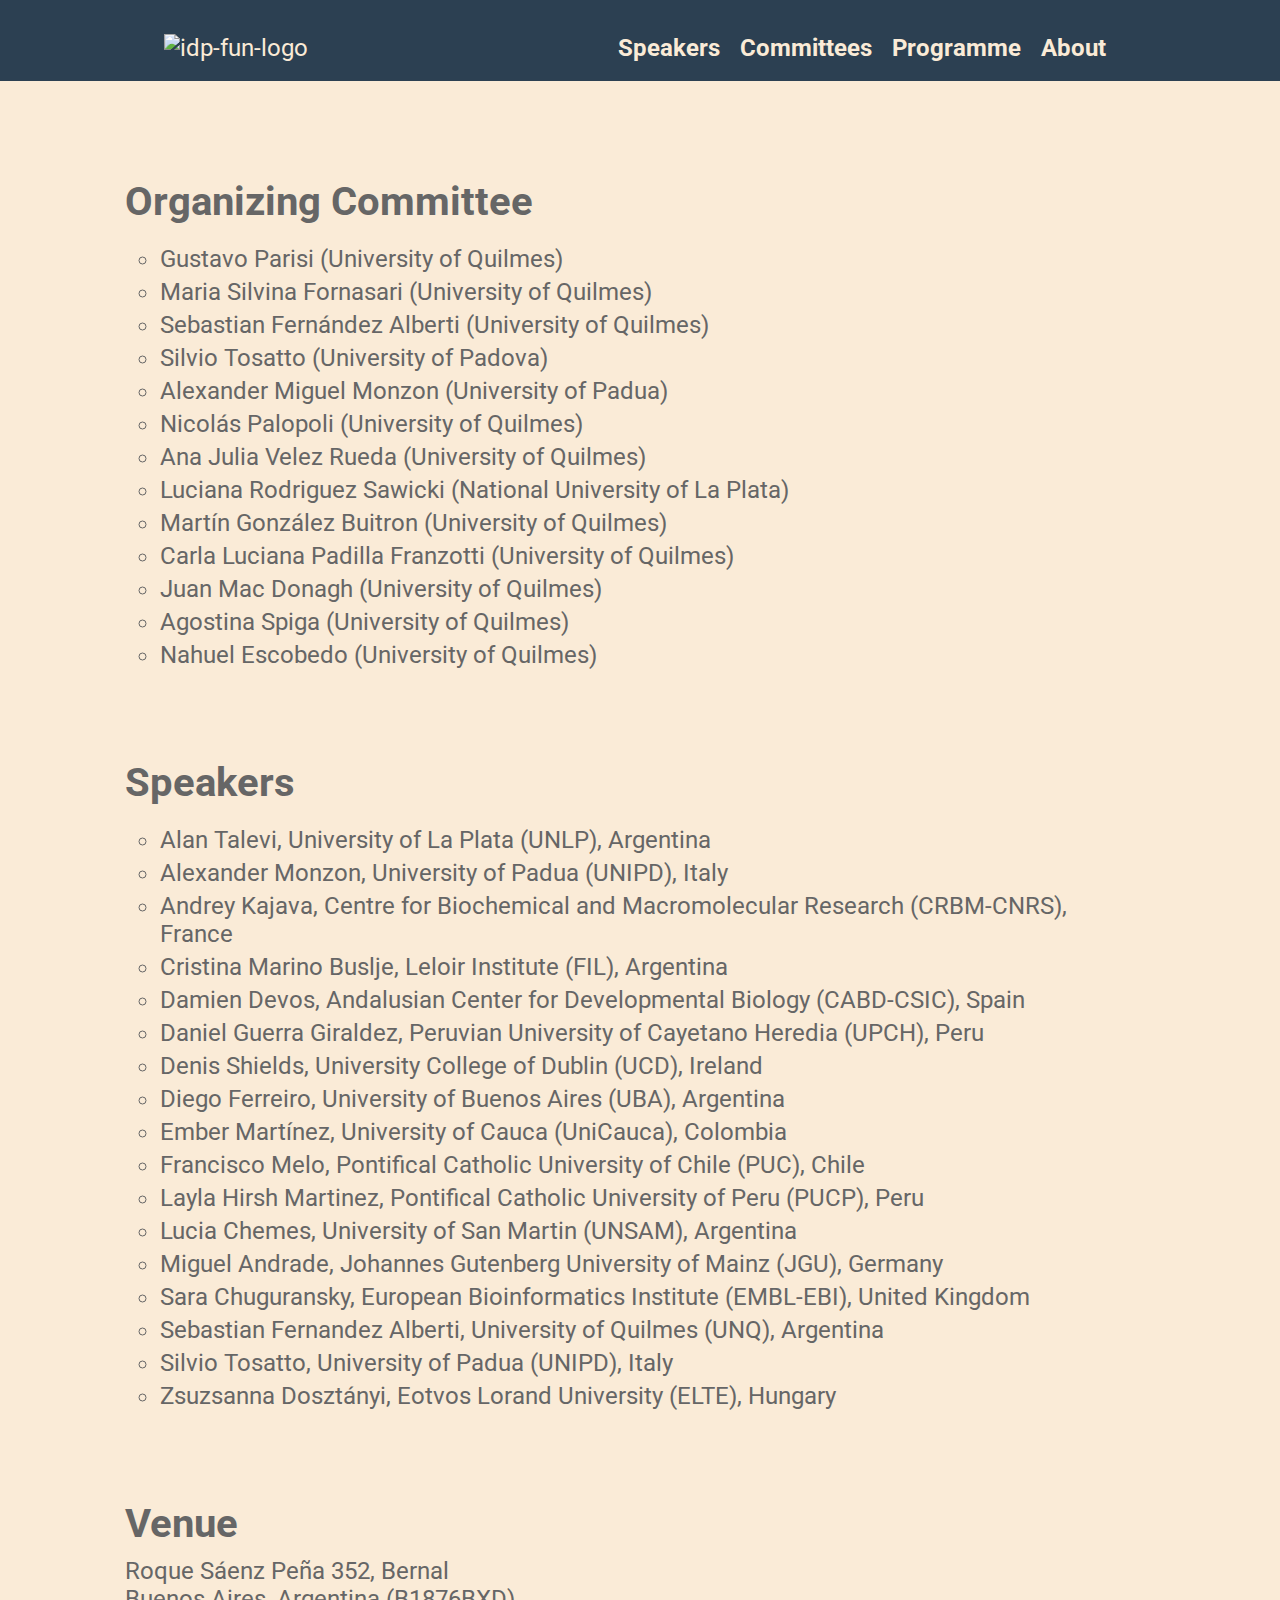
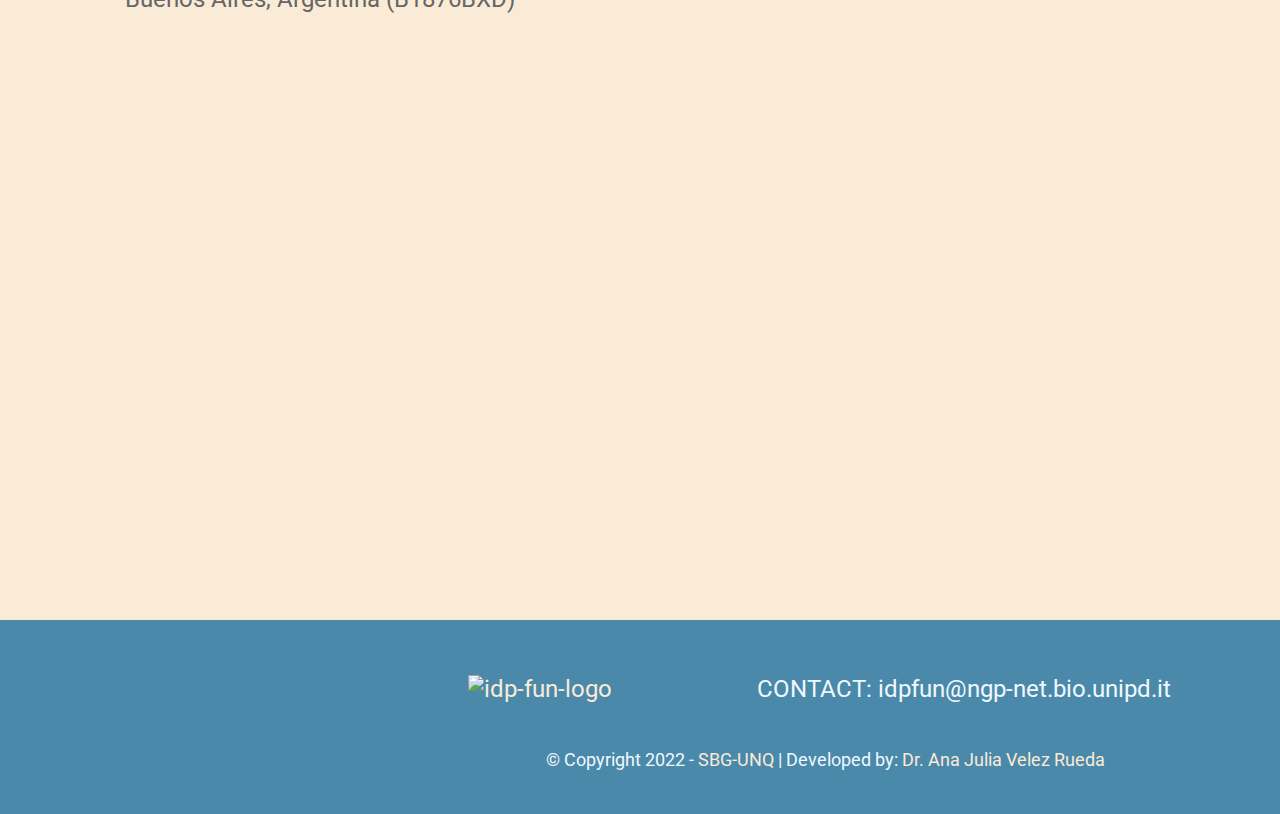
==== commit b956bd9e: "queries layouts" ====
--- a/committes.html
+++ b/committes.html
@@ -18,7 +18,7 @@
 		</div>
 		<ul>
 			<li><a href="committes.html">Speakers</a></li>
-			<li><a href="committes.html">Organizing Committee</a></li>
+			<li><a href="committes.html">Committees</a></li>
 			<li><a href="programm.html">Programme</a></li>
 			<li><a href="index.html">About</a></li>
 		</ul>
